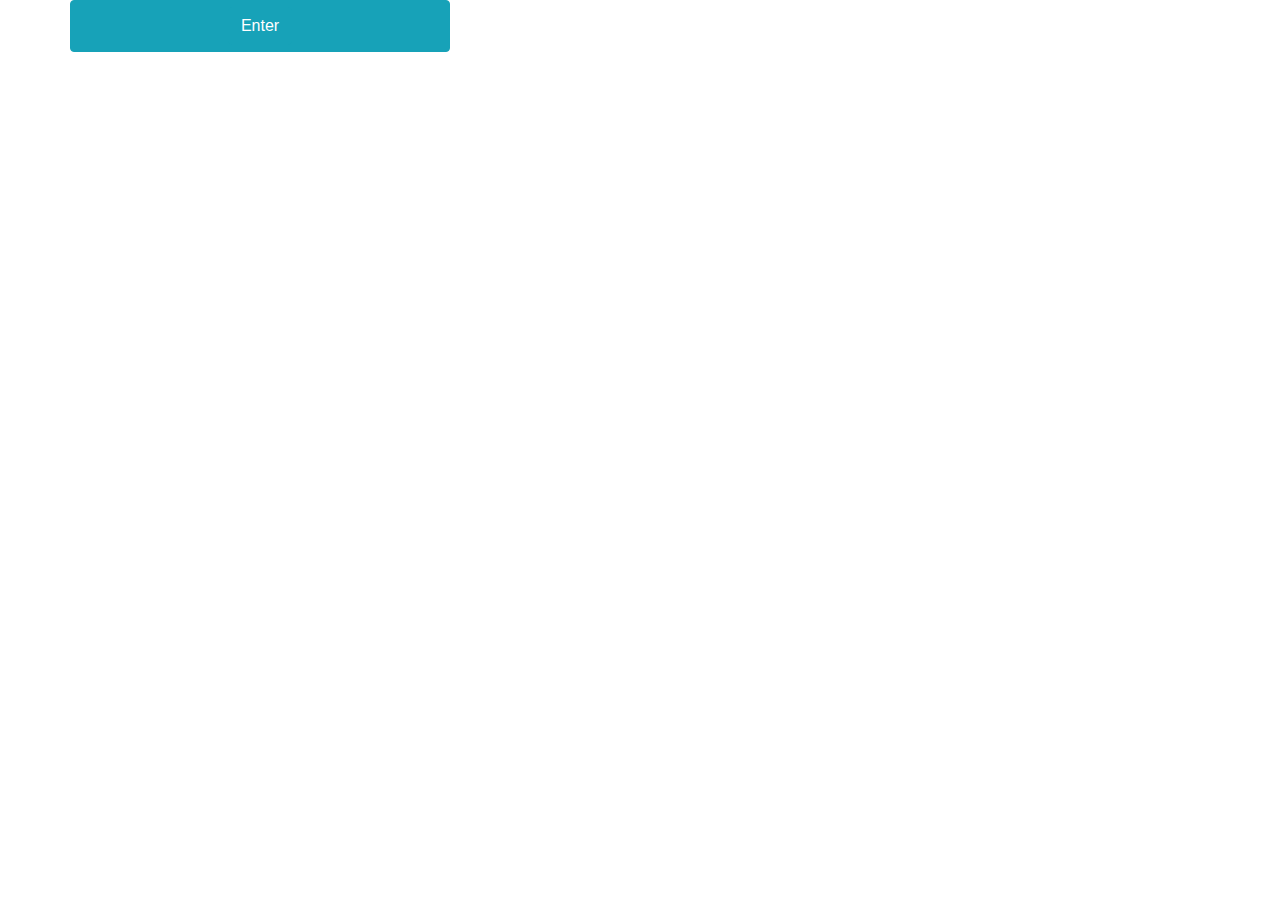
==== index.html @ 22967d3d "Add files via upload" ====
<!DOCTYPE html>
<html>
<head>
	<title>FPL</title>
		<link rel="stylesheet" href="https://maxcdn.bootstrapcdn.com/bootstrap/4.0.0/css/bootstrap.min.css" integrity="sha384-Gn5384xqQ1aoWXA+058RXPxPg6fy4IWvTNh0E263XmFcJlSAwiGgFAW/dAiS6JXm" crossorigin="anonymous">
		<script src="https://code.jquery.com/jquery-3.2.1.slim.min.js" integrity="sha384-KJ3o2DKtIkvYIK3UENzmM7KCkRr/rE9/Qpg6aAZGJwFDMVNA/GpGFF93hXpG5KkN" crossorigin="anonymous"></script>
		<script src="https://cdnjs.cloudflare.com/ajax/libs/popper.js/1.12.9/umd/popper.min.js" integrity="sha384-ApNbgh9B+Y1QKtv3Rn7W3mgPxhU9K/ScQsAP7hUibX39j7fakFPskvXusvfa0b4Q" crossorigin="anonymous"></script>
		<script src="https://maxcdn.bootstrapcdn.com/bootstrap/4.0.0/js/bootstrap.min.js" integrity="sha384-JZR6Spejh4U02d8jOt6vLEHfe/JQGiRRSQQxSfFWpi1MquVdAyjUar5+76PVCmYl" crossorigin="anonymous"></script>
		<link rel="stylesheet" type="text/css" href="../day_2/css/landing_page.css">
</head>
<body>
	<div class="container">
		<div class="row">
			<div class="col-md-4 text center btn btn-info enterbox">
				<a href="page_1.html">
					<button type="button" class="btn btn-info">Enter</button>
				</a>
			</div>
		</div>
				
	</div>	
</body>
</html>
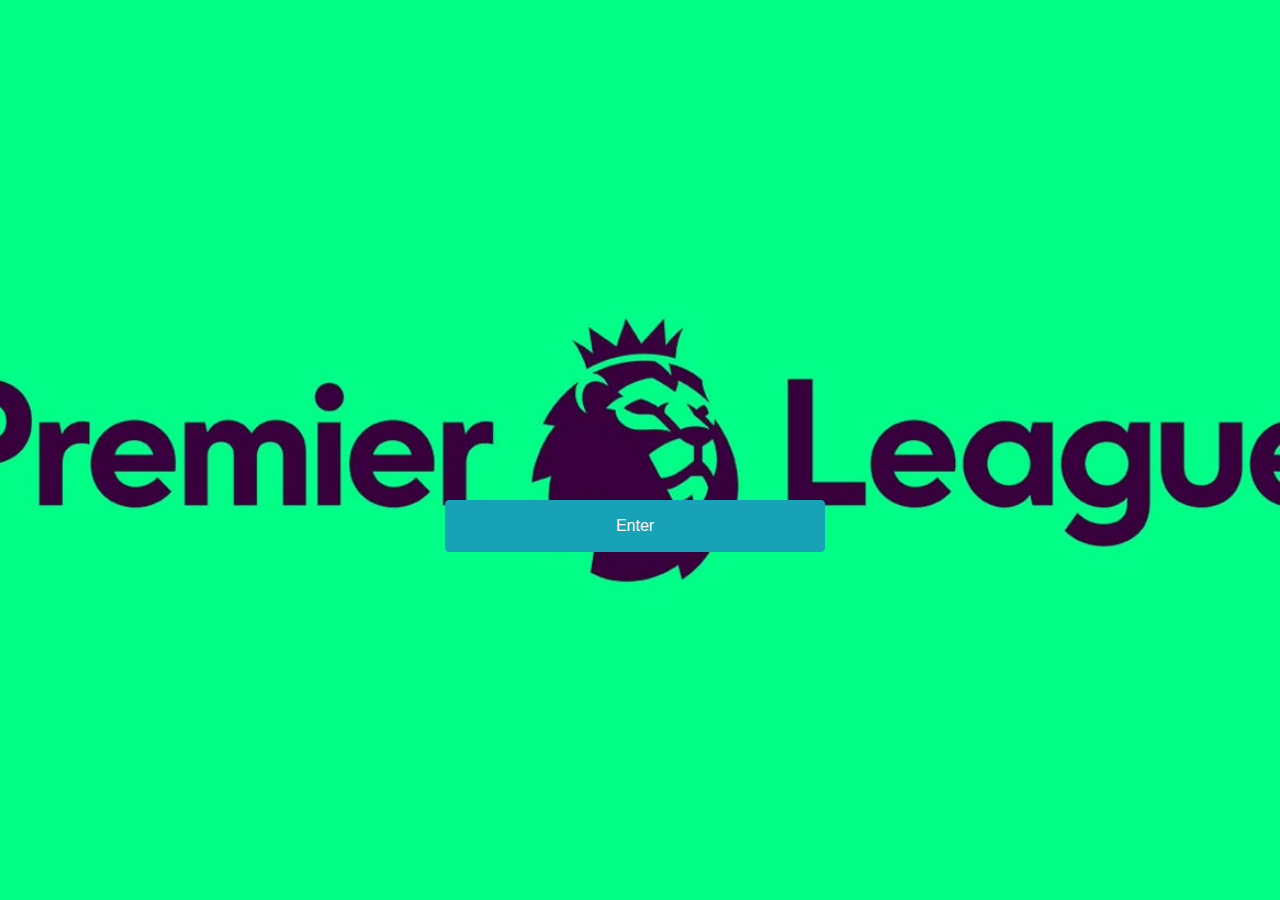
==== commit 6e08e3c5: "Add files via upload" ====
--- a/index.html
+++ b/index.html
@@ -6,7 +6,7 @@
 		<script src="https://code.jquery.com/jquery-3.2.1.slim.min.js" integrity="sha384-KJ3o2DKtIkvYIK3UENzmM7KCkRr/rE9/Qpg6aAZGJwFDMVNA/GpGFF93hXpG5KkN" crossorigin="anonymous"></script>
 		<script src="https://cdnjs.cloudflare.com/ajax/libs/popper.js/1.12.9/umd/popper.min.js" integrity="sha384-ApNbgh9B+Y1QKtv3Rn7W3mgPxhU9K/ScQsAP7hUibX39j7fakFPskvXusvfa0b4Q" crossorigin="anonymous"></script>
 		<script src="https://maxcdn.bootstrapcdn.com/bootstrap/4.0.0/js/bootstrap.min.js" integrity="sha384-JZR6Spejh4U02d8jOt6vLEHfe/JQGiRRSQQxSfFWpi1MquVdAyjUar5+76PVCmYl" crossorigin="anonymous"></script>
-		<link rel="stylesheet" type="text/css" href="../day_2/css/landing_page.css">
+		<link rel="stylesheet" type="text/css" href="/css/landing_page.css">
 </head>
 <body>
 	<div class="container">
--- a/css/landing_page.css
+++ b/css/landing_page.css
@@ -0,0 +1,8 @@
+body {
+	background: url("../img/landing.jpg") no-repeat center center fixed;
+	background-size: cover;
+}
+.enterbox{
+	margin-left: 375px;
+	margin-top: 500px;
+}
